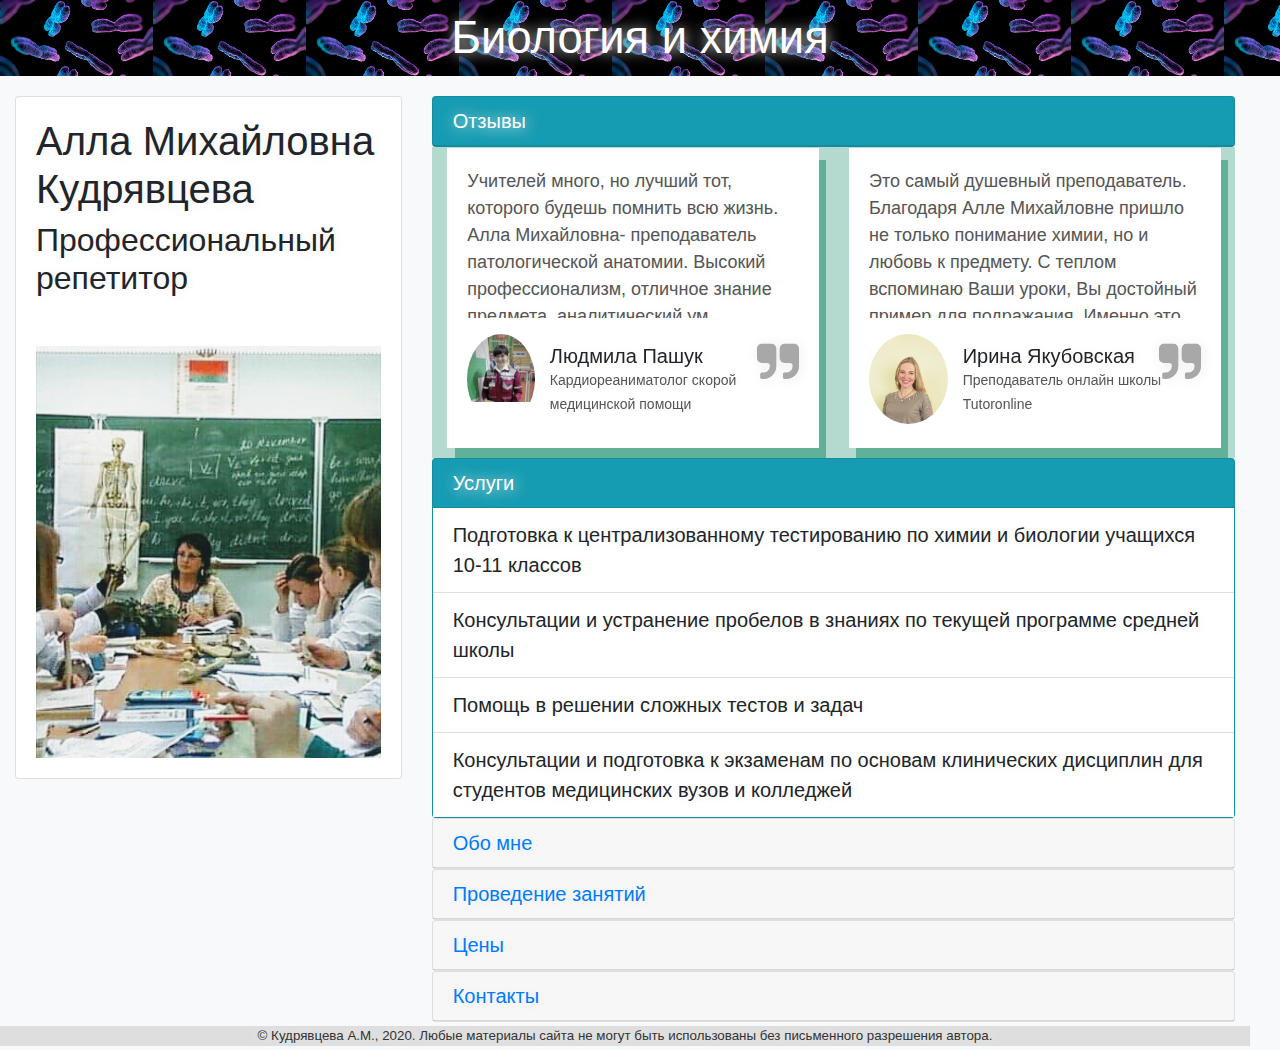
==== index.html @ 223e8e7f "New picture" ====
<!doctype html>
<html lang="en">

<head>
  <title>Репетитор по биологии и химии</title>

  <!-- Required meta tags -->
  <meta charset="utf-8">
  <meta name="viewport" content="width=device-width, initial-scale=1, shrink-to-fit=no">
  <meta name="keywords" content="репетитор, химия, биология, минск, урок, тестирование, ЦТ">
  <meta name='wmail-verification' content='88fa622e5f2f18403c6ad124166ec8f8' />
  <meta name="description" content="Профессиональный репетитор по химии и биологии. Подготовка к ЦТ. " />

  <!-- Bootstrap CSS -->
  <link rel="stylesheet" href="Bootstrap/css/bootstrap.min.css">
  <link rel="stylesheet" href="main.css">

  <link rel="icon" type="image/png" href="favicon.png" />
  <link href="https://stackpath.bootstrapcdn.com/font-awesome/4.7.0/css/font-awesome.min.css" 
    rel="stylesheet" integrity="sha384-wvfXpqpZZVQGK6TAh5PVlGOfQNHSoD2xbE+QkPxCAFlNEevoEH3Sl0sibVcOQVnN" crossorigin="anonymous">

  <link rel="stylesheet" href="owlcarousel/owl.carousel.min.css">
  <link rel="stylesheet" href="owlcarousel/owl.theme.default.min.css">

  <script src="jquery-3.4.1.min.js" type="text/javascript"></script>
  <script type="text/javascript" src="owlcarousel/owl.carousel.min.js"></script>
  <script src="popper.min.js"></script>
  <script src="Bootstrap/js/bootstrap.min.js"></script>
</head>

<body class="bg-light">
  <div class="container-fluid bg-primary top">
    <div class="text-white">Биология и химия</div>
  </div>
  <div class="container-fluid page-header row">
    <div class="left-panel col-md-4">
      <div class="card">
        <div class="card-body">
          <h1 class="fio">Алла Михайловна Кудрявцева</h1>
          <h2 class="profession">Профессиональный репетитор</h2>
        </div>
        <div class="center-panel justify-content-center">
          <img src="al2.jpg" />
        </div>
      </div>
    </div>

    <div class="right-panel col-md-8">
      <div class="container-fluid" id="references">
        <div class="card bg-info">
          <div class="card-header" role="tab" id="headingReferences">
            <h5 class="mb-0"><span class="text-white">Отзывы</span></h5>
          </div>  
        </div>

        <div id="testimonial-slider" class="owl-carousel">
          <div class="testimonial">
              <p class="description">
                  Учителей много, но лучший тот, которого будешь помнить всю жизнь. 
                  Алла Михайловна- преподаватель патологической анатомии.
                  Высокий профессионализм, отличное знание предмета, аналитический ум, педагогический такт - 
                  это лишь немногие качества, за которые любят и уважают Аллу Михайловну все студенты.
                  Это человек, который помог нам определить цену знаниям и умениям, передала свои принципы и идеалы, 
                  свой вкус. Такие вещи могут быть восприняты от человека, которого уважаешь, за которым готов тянуться, 
                  до которого расти и расти, чья похвала для тебя - высшая награда.
              </p>
              <div class="testimonial-content">
                  <div class="pic">
                      <img src="refs/l_pashuk2.jpg" alt="Людмила Пашук">
                  </div>
                  <div class="content">
                      <h4 class="name">Людмила Пашук</h4>
                      <div class="post">Кардиореаниматолог скорой медицинской помощи</div>
                  </div>
              </div>
          </div>
      
          <div class="testimonial">
              <p class="description">
                  Это самый душевный преподаватель. Благодаря Алле Михайловне пришло не только понимание химии,  
                  но и любовь к предмету. С теплом вспоминаю Ваши уроки, Вы достойный пример для подражания. 
                  Именно это повлияло на мой жизненный путь, пошла по вашим стопам на биофак БГУ,  
                  получила прекрасную специальность и сейчас преподаю биологию деткам из разных стран.
              </p>
              <div class="testimonial-content">
                  <div class="pic">
                      <img src="refs/michalevich.jpg" alt="Ирина Якубовская">
                  </div>
                  <div class="content">
                      <h4 class="name">Ирина Якубовская</h4>
                      <div class="post">Преподаватель онлайн школы Tutoronline</div>
                  </div>
              </div>
          </div>
      
          <div class="testimonial">
              <p class="description">
                  Я очень довольна занятиями! Алла Михайловна – человек, 
                  который найдёт подход к любому ученику, заставит работать память и логику, 
                  найдёт все пробелы и поможет их заполнить. От занятий совсем не устаёшь: 
                  информация воспринимается и усваивается очень легко, ведь объясняется доступно и интересно. 
                  На каждое занятие идёшь с удовольствием, а не с мыслями вроде "опять зубрить…", что очень важно.
              </p>
              <div class="testimonial-content">
                  <div class="pic">
                      <img src="refs/ITalanova_cr2.jpg" alt="Ирина Таланова">
                  </div>
                  <div class="content">
                      <h4 class="name">Ирина Таланова</h4>
                      <div class="post">Студентка 2 курса БГМУ</div>
                  </div>
              </div>
          </div>
      
          <div class="testimonial">
              <p class="description">
                  Занятия с Аллой Михайловной помогли мне систематизировать знания, 
                  что, безусловно, важно перед тестированием. 
                  Нетрадиционный подход к занятиям и умение Аллы Михайловны заинтересовать, 
                  мотивировали меня расширять свои знания в области биологии, 
                  что помогает мне и сегодня в медицинском университете.
              </p>
              <div class="testimonial-content">
                  <div class="pic">
                      <img src="refs/masha-1.jpg" alt="Мария Семашко">
                  </div>
                  <div class="content">
                      <h4 class="name">Мария Семашко</h4>
                      <div class="post">Cтудентка ГрГМУ</div>
                  </div>
              </div>
          </div>
      
          <div class="testimonial">
              <p class="description">
                  Очень благодарна, что Вы научили меня не только зубрить, 
                  но и понимать, представлять весь материал. Приходила на уроки с удовольствием. Всем советую!
              </p>
              <div class="testimonial-content">
                  <div class="pic">
                      <img src="refs/lera2.jpg" alt="Валерия Тышкевич">
                  </div>
                  <div class="content">
                      <h4 class="name">Валерия Тышкевич</h4>
                      <div class="post">Cтудентка МГЭУ им. А.Д.Сахарова</div>
                  </div>
              </div>
          </div>
          <div class="testimonial">
              <p class="description">
                  Алла Михайловна помогает не только структурировать знания, но и фундаментально всё понимать, 
                  отчего становится интересно и легко. Это профессионал, достойный уважения и восхищения.
              </p>
              <div class="testimonial-content">
                  <div class="pic">
                      <img src="refs/ISidorevich.jpg" alt="Ирина Сидоревич">
                  </div>
                  <div class="content">
                      <h4 class="name">Ирина Сидоревич</h4>
                      <div class="post">Cотрудник РНПЦ ОМР им. Н.Н. Александрова</div>
                  </div>
              </div>
          </div>
                  
          <div class="testimonial">
              <p class="description">
                  Занятия с Аллой Михайловной проходили в спокойной дружеской атмосфере, 
                  сложный объёмный материал преподавался легко, без лишних слов, без напряжения. 
                  Полученные знания и навыки по анатомии и физиологии мне очень помогают в университете. Спасибо!
              </p>
              <div class="testimonial-content">
                  <div class="pic">
                      <img src="refs/LKaydash2.jpg" alt="Людмила Кайдаш">
                  </div>
                  <div class="content">
                      <h4 class="name">Людмила Кайдаш</h4>
                      <div class="post">Cтудентка 5 курса БГМУ</div>
                  </div>
              </div>
          </div>
      
          <div class="testimonial">
              <p class="description">
                  Алла Михайловна - мой преподаватель анатомии и физиологии. 
                  Вспоминаю её занятия с большой благодарностью. 
                  Своим профессионализмом и добротой она увлекала нас дисциплиной, 
                  отчего училось интересно и легко!
              </p>
              <div class="testimonial-content">
                  <div class="pic">
                      <img src="refs/anton3_cr.jpg" alt="Антон Лемеш">
                  </div>
                  <div class="content">
                      <h4 class="name">Антон Лемеш</h4>
                      <div class="post">Врач скорой помощи. Победитель конкурса "Cтудент года 2018" (ГрГМУ)</div>
                  </div>
              </div>
          </div>
      </div>
      
      </div>

      <div class="container-fluid info">
        <div class="container-fluid about col-md-12">
          <div id="accordion" role="tablist" aria-multiselectable="true">
            <div class="card bg-info">
              <div class="card-header" role="tab" id="headingServ">
                <h5 class="mb-0">
                  <a class="text-white" data-toggle="collapse" data-parent="#accordion" href="#collapseServ" aria-expanded="true"
                    aria-controls="collapseServ">Услуги</a>
                </h5>
              </div>
              <div class="card-block">
                <ul class="list-group list-group-flush">
                  <li class="list-group-item">Подготовка к централизованному тестированию по химии и биологии учащихся 10-11 классов</li>
                  <li class="list-group-item">Консультации и устранение пробелов в знаниях по текущей программе средней школы</li>
                  <li class="list-group-item">Помощь в решении сложных тестов и задач</li>
                  <li class="list-group-item">Консультации и подготовка к экзаменам по основам клинических дисциплин для студентов медицинских вузов
                    и колледжей</li>
                </ul>
              </div>
            </div>

            <div class="card">
              <div class="card-header" role="tab" id="headingAbout">
                <h5 class="mb-0">
                  <a data-toggle="collapse" data-parent="#accordion" href="#collapseAbout" aria-expanded="false" aria-controls="collapseAbout">Обо мне</a>
                </h5>
              </div>

              <div id="collapseAbout" class="collapse" role="tabpanel" aria-labelledby="headingAbout">
                <div class="card-block">
                  <ul class="list-group list-group-flush">
                    <li class="list-group-item">Высшее образование - Биологический Факультет Белорусского Государственного Университета</li>
                    <li class="list-group-item">23 года работы учителем химии и биологии в средней школе, 4 года - преподавателем анатомии, физиологии
                      в медицинском колледже (БГМК), 3 года - научным сотрудником в высшей школе (ИСЗ)</li>
                    <li class="list-group-item">Обучение проводится по собственной методике, позволяющей эффективно усваивать новый материал, а также
                      упорядочить имеющиеся знания</li>
                  </ul>
                </div>
              </div>
            </div>

            <div class="card">
              <div class="card-header" role="tab" id="headingLesson">
                <h5 class="mb-0">
                  <a class="collapsed" data-toggle="collapse" data-parent="#accordion" href="#collapseLesson" aria-expanded="false"
                    aria-controls="collapseLesson">Проведение занятий</a>
                </h5>
              </div>
              <div id="collapseLesson" class="collapse" role="tabpanel" aria-labelledby="headingLesson">
                <div class="card-block">
                  <ul class="list-group list-group-flush">
                    <li class="list-group-item">Занятия проводятся индивидуально: обычный курс - 1 раз в неделю, интенсивный курс - 2 раза в неделю</li>
                    <li class="list-group-item">Длительность занятия: 1,5 часа (90 минут)</li>
                    <li class="list-group-item">Однократное тестовое занятие: 30 минут</li>
                    <li class="list-group-item">Время и даты проведения занятий согласовываются заранее и могут быть выбраны в интервале: понедельник-суббота с 8:00 до 20:00</li>
                    <li class="list-group-item">Место проведения: 
                        <ul>
                            <li>на дому у преподавателя - г. Минск, микрорайон Зелёный луг</li>
                            <li>удаленно по Интернету (Skype)</li>
                            <li>в особых случаях, по договоренности, возможен выезд к учащемуся</li>
                        </ul>
                    </li>
                  </ul>
                </div>
              </div>
            </div>
            <div class="card">
              <div class="card-header" role="tab" id="headingPrice">
                <h5 class="mb-0">
                  <a class="collapsed" data-toggle="collapse" data-parent="#accordion" href="#collapsePrice" aria-expanded="false"
                    aria-controls="collapsePrice">Цены</a>
                </h5>
              </div>
              <div id="collapsePrice" class="collapse" role="tabpanel" aria-labelledby="headingPrice">
                <div class="card-block">
                  <ul class="list-group list-group-flush">
                    <li class="list-group-item">Цена договорная. Ориентировочно от 25 рублей за академический час (45 мин)</li>
                  </ul>
                </div>
              </div>
            </div>
            <div class="card">
              <div class="card-header" role="tab" id="headingContacts">
                <h5 class="mb-0">
                  <a class="collapsed" data-toggle="collapse" data-parent="#accordion" href="#collapseContacts" aria-expanded="false"
                    aria-controls="collapseContacts">Контакты</a>
                </h5>
              </div>
              <div id="collapseContacts" class="collapse" role="tabpanel" aria-labelledby="headingContacts">
                <div class="card-block">
                  <ul class="list-group list-group-flush">
                    <li class="list-group-item cont">
                      <div class="cont-img">
                        <img src="a1.jpg">
                      </div>
                      <a href="tel:+375296297833">+375-29-629-7833</a>
                    </li>
                    <li class="list-group-item cont">
                      <div class="cont-img">
                        <img src="viber.png" style="height: 40px">
                      </div>
                      <a href="viber://chat?number=+375296297833">+375-29-629-7833</a>
                    </li>
                    <li class="list-group-item cont">
                        <div class="cont-img skype-img" style="width: 30px; height: 30px;">
                        </div>
                        <a href="skype:live:alinakdr_1?chat" style="padding-left: 8px;">А.Кудрявцева</a>
                    </li>
                    <li class="list-group-item cont">
                      <div class="cont-img">
                        <img src="email-icon.png" style="height: 40px;">
                      </div>
                      <a href="mailto:allkdr@mail.com">allkdr@mail.ru</a>
                    </li>
                    <li class="list-group-item">
                      <span>Адрес: г. Минск, ул. Кольцова, д.8</span>
                      <span>На карте:</span>
                      <script type="text/javascript" charset="utf-8" async src="https://api-maps.yandex.ru/services/constructor/1.0/js/?um=constructor%3Adcb602e6e916939392a2f1975d24df3c4c1c14539e42af1b62e23301c0380057&amp;width=100%25&amp;height=450&amp;lang=ru_RU&amp;scroll=true"></script> </ul>
                </div>
              </div>
            </div>
          </div>
        </div>
      </div>
    </div>

    <div class="container-fluid bottom copyright">
      <div class="copyright-text">
        © Кудрявцева А.М., 2020. Любые материалы сайта не могут быть использованы без письменного разрешения автора.
      </div>
    </div>

    <script>
      //var content = (document.querySelector('link[rel="import"]').import).querySelector('#testimonial-slider');
      //var appPoint = document.querySelector('#references').appendChild(content.cloneNode(true));
    </script>

    <script type="text/javascript">
      $(document).ready(function () {
        $("#testimonial-slider").owlCarousel({
          dots: false,
          loop: true,
          responsiveClass: true,
          responsive: {
            0: {
              items: 1,
              nav: false
            },
            600: {
              items: 2,
              nav: false
            }
          },
          autoplay: true,
          autoplaySpeed: 1000,
          autoplayHoverPause: true
        });
      });
    </script>

</body>

</html>
---- main.css ----
@import url(futuris-cyrillic.ttf);

body{
    font-size: 20px;    
    font-family: 'Futuris Cyrillic', arial;
    text-shadow: 1px 1px 14px #eeeeee;
}

.top {
    font-size: 34pt;
    padding-top: 4px;
    padding-bottom: 4px;
    text-align: center;
    background: url(himBgr.jpg);
    background-repeat: repeat-x;
    background-size: contain;
}

.info{
    padding-left: 0;
    padding-right: 0;
}

.page-header{
    padding-top: 20px;
}
.right-panel{
    font-size: 20px;
    padding-right: 0;
    padding-left: 0;
}

.center-panel img {
    padding: 20px;
    width: 100%;
}

.right-panel .phone {
    height: 90px;    
}
.right-panel .phone img {
    height: 100%;
}

.copyright {
    padding: 4px 0;
}

.copyright-text {
    padding: 0;
    font-size: 10pt;
    background: #dedede;
    color: #333333;
    text-align: center;
}

.list-group-item.cont {
    display: inline-flex;
}

.list-group-item.cont .cont-img {
    width: auto;
    padding-right: 10px;
}

.list-group-item.cont .cont-img > img {
    width: auto;
    height: 30px;
}

.list-group-item.cont .cont-img > a {
    align-self: center;
}

#headingReferences h5 {
    color: #007bff;
}

#testimonial-slider{
    background-color: rgba(12, 138, 98, 0.287);
    border-top: solid 1px transparent;
}
.testimonial{
    background: #fff;
    padding: 20px;
    margin: 0 15px 10px 15px;
    position: relative;
    height: 300px;
}
.testimonial:before{
    content: "";
    width: 100%;
    height: 100%;
    background: #0d8a63;
    position: absolute;
    top: 4%;
    left: 2%;
    opacity: 0.5;
    z-index: -1;
}
.testimonial .title{
    font-size: 20px;
    font-weight: 500;
    color: #333;
    text-transform: uppercase;
    margin-top: 0;
}
.testimonial .description{
    font-size: 18px;
    color: #555;
    overflow: auto;
    height: 150px;
}
.testimonial .testimonial-content{
    position: relative;
    height: 140px;
    display: flex;
}
.testimonial .testimonial-content:after{
    content: "\f10e";
    font-family: 'FontAwesome';
    position: absolute;
    top: -5px;
    right: 0;
    font-size: 45px;
    color: #a8a8a8;
}
.testimonial .pic{
    display: inline-block;
    width: 90px;
    height: 90px;
    border-radius: 50%;
    margin-right: 15px;
    overflow: hidden;
}
.testimonial .pic img{
    width: 100%;
    height: auto;
}
.testimonial .content{
    display: inline-block;
    margin: 10px 0;
}
.testimonial .name{
    font-size: 20px;
    font-weight: 400;
    margin: 0;
    text-transform: capitalize;
}
.testimonial .post{
    font-size: 14px;
    color: #555;
    line-height: 24px;
}
.owl-theme .owl-controls{
    margin-top: 20px;
}
.owl-theme .owl-controls .owl-page span{
    background: #0d8a63;
}
/*media only screen and (max-width: 479px*/
@media only screen and (max-width: 800px){
    .page-header{
        padding-right: 0;
    }
    .left-panel{
        padding-right: 0;
    }
    .fio{
        word-wrap: normal;
    }
    .profession{
        word-wrap: normal;
    }
    .testimonial .testimonial-content:after{
        content: "";
    }

    .testimonial .description{
        font-size: 14px;
    }    

    .testimonial-content {
        display: flex;
    }
    .testimonial-content .pic {
        flex : 0 0 auto;
    }
    .testimonial-content .post {
        font-size: 12px;
    }    
}
/* iPhone */
@media only screen and (max-width: 400px){
    .profession{
        font-size: 1.6rem;
    }

    .list-group-item.cont:nth-child(2) img{
        height: 30px !important;
    }

    .list-group-item.cont:nth-child(2) a { 
        white-space: nowrap;
    }
}


.skype-img{
    background: no-repeat url(skype-icon.svg);
    background-size: 30px 30px;
}
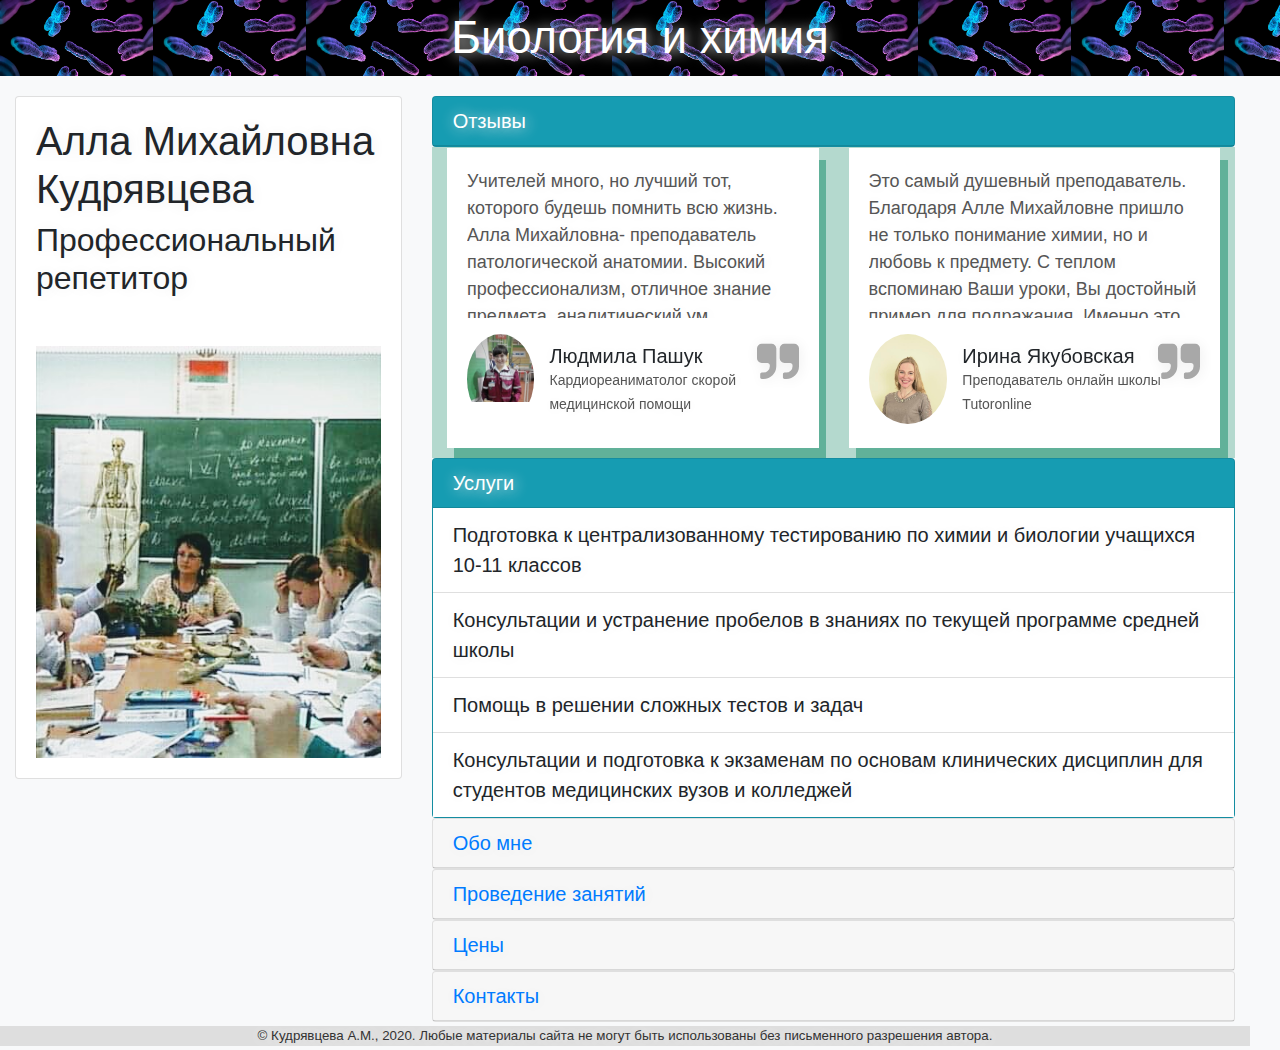
==== commit 1bca99d0: "add Bulygo" ====
--- a/index.html
+++ b/index.html
@@ -195,6 +195,22 @@
                       <div class="post">Врач скорой помощи. Победитель конкурса "Cтудент года 2018" (ГрГМУ)</div>
                   </div>
               </div>
+          </div>
+
+          <div class="testimonial">
+            <p class="description">
+                Занятия у Аллы Михайловны позволили мне интенсивно и логично упаковать все знания и осуществить 
+                свою мечту с поступлением на факультет ветеринарной медицины
+            </p>
+            <div class="testimonial-content">
+                <div class="pic">
+                    <img src="refs/bulygo.jpg" alt="Екатерина Булыго">
+                </div>
+                <div class="content">
+                    <h4 class="name">Екатерина Булыго</h4>
+                    <div class="post">Студент 1го курса Витебская государственной академии ветеринарной медицины</div>
+                </div>
+            </div>
           </div>
       </div>
       
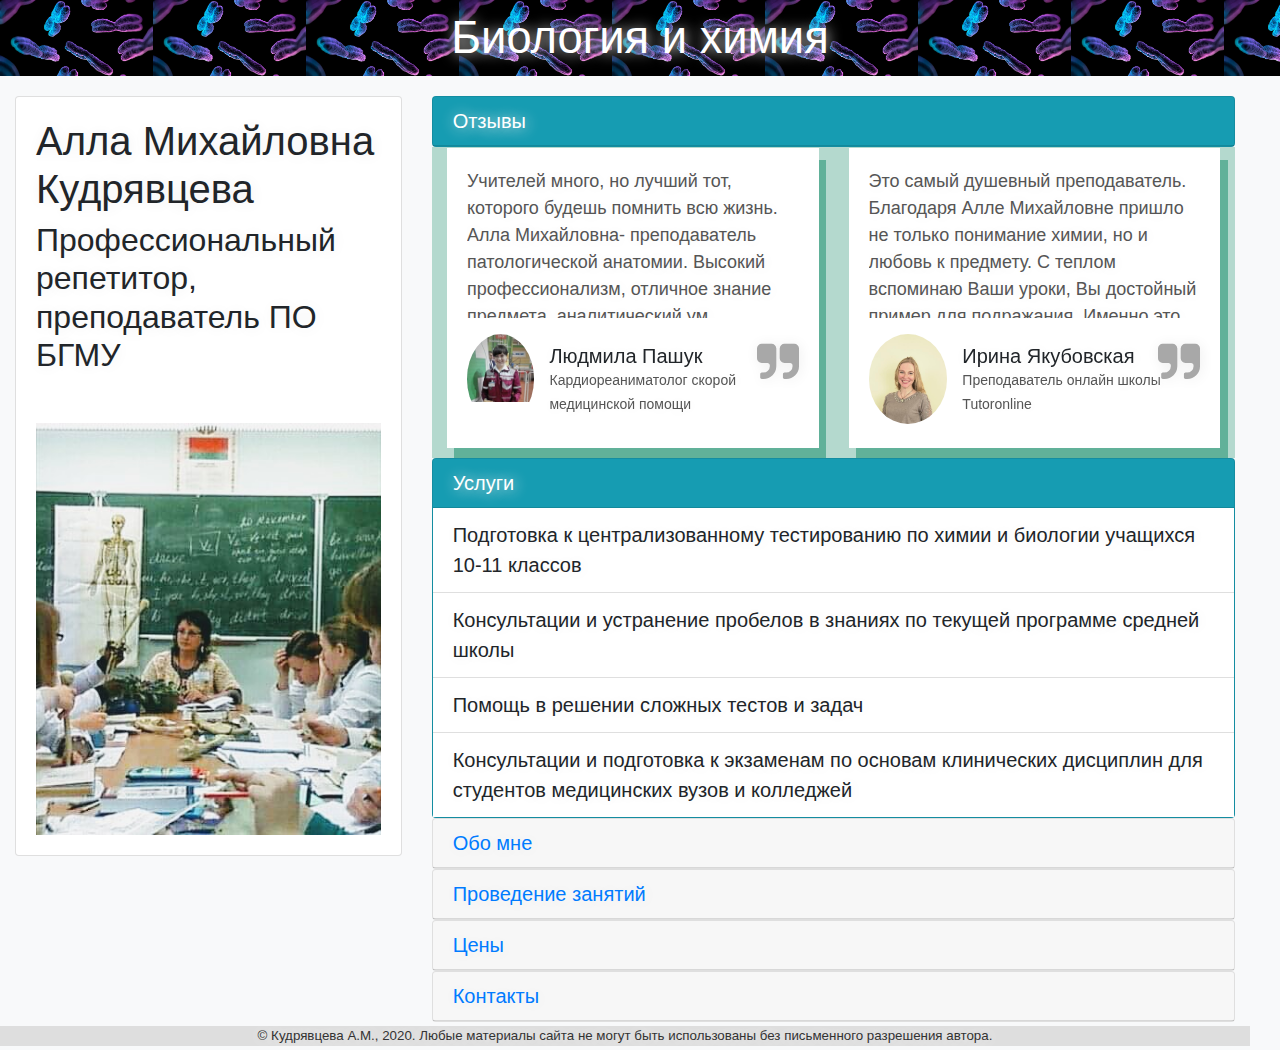
==== commit 6240b003: "преподаватель ПО БГМУ" ====
--- a/index.html
+++ b/index.html
@@ -37,7 +37,7 @@
       <div class="card">
         <div class="card-body">
           <h1 class="fio">Алла Михайловна Кудрявцева</h1>
-          <h2 class="profession">Профессиональный репетитор</h2>
+          <h2 class="profession">Профессиональный репетитор, преподаватель ПО БГМУ</h2>
         </div>
         <div class="center-panel justify-content-center">
           <img src="al2.jpg" />
@@ -208,7 +208,7 @@
                 </div>
                 <div class="content">
                     <h4 class="name">Екатерина Булыго</h4>
-                    <div class="post">Студент 1го курса Витебская государственной академии ветеринарной медицины</div>
+                    <div class="post">Студентка 1го курса Витебской государственной академии ветеринарной медицины</div>
                 </div>
             </div>
           </div>
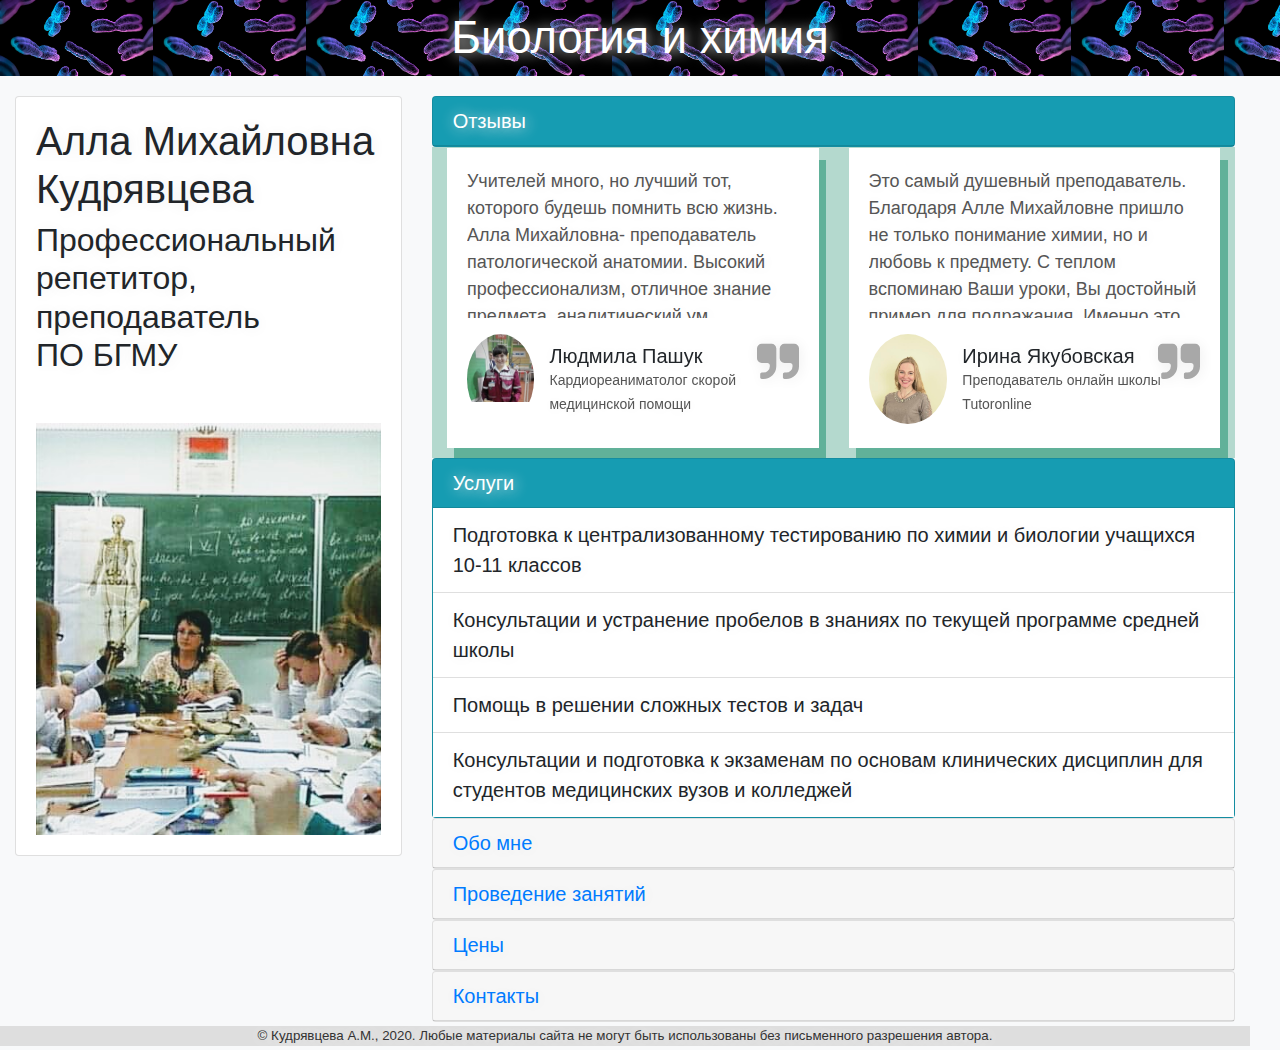
==== commit 551d67b1: "nobr" ====
--- a/index.html
+++ b/index.html
@@ -37,7 +37,7 @@
       <div class="card">
         <div class="card-body">
           <h1 class="fio">Алла Михайловна Кудрявцева</h1>
-          <h2 class="profession">Профессиональный репетитор, преподаватель ПО БГМУ</h2>
+          <h2 class="profession">Профессиональный репетитор, преподаватель <nobr>ПО БГМУ</nobr></h2>
         </div>
         <div class="center-panel justify-content-center">
           <img src="al2.jpg" />
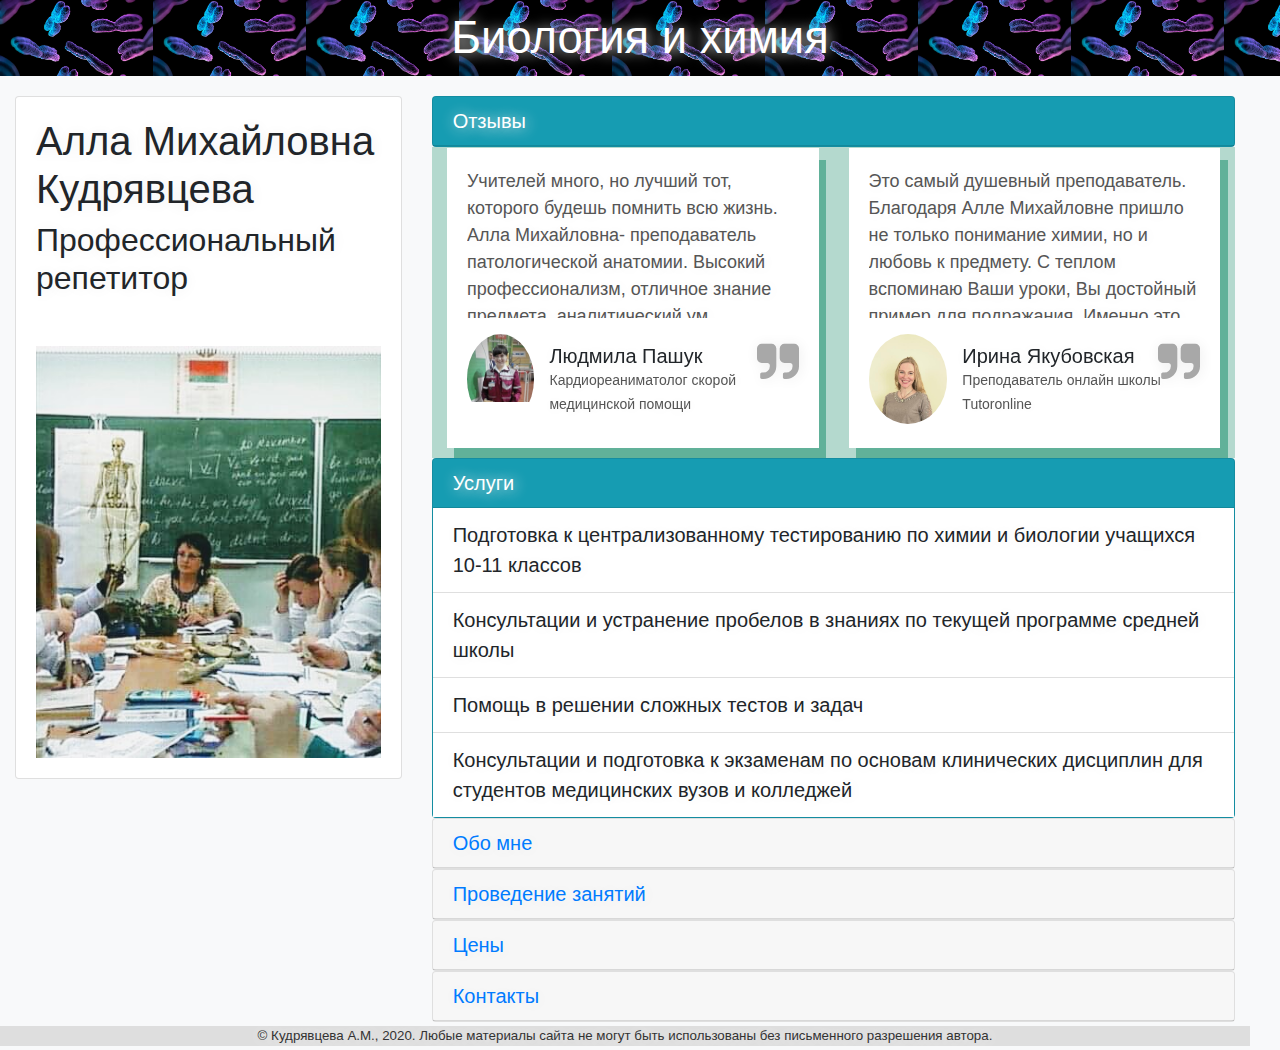
==== commit 6aca1fd2: "main header changes" ====
--- a/index.html
+++ b/index.html
@@ -37,7 +37,7 @@
       <div class="card">
         <div class="card-body">
           <h1 class="fio">Алла Михайловна Кудрявцева</h1>
-          <h2 class="profession">Профессиональный репетитор, преподаватель <nobr>ПО БГМУ</nobr></h2>
+          <h2 class="profession">Профессиональный репетитор</h2>
         </div>
         <div class="center-panel justify-content-center">
           <img src="al2.jpg" />
@@ -249,7 +249,7 @@
                   <ul class="list-group list-group-flush">
                     <li class="list-group-item">Высшее образование - Биологический Факультет Белорусского Государственного Университета</li>
                     <li class="list-group-item">23 года работы учителем химии и биологии в средней школе, 4 года - преподавателем анатомии, физиологии
-                      в медицинском колледже (БГМК), 3 года - научным сотрудником в высшей школе (ИСЗ)</li>
+                      в медицинском колледже (БГМК), 3 года - научным сотрудником в высшей школе (ИСЗ), в настоящее время - старший преподаватель <nobr>ПО БГМУ</nobr></li>
                     <li class="list-group-item">Обучение проводится по собственной методике, позволяющей эффективно усваивать новый материал, а также
                       упорядочить имеющиеся знания</li>
                   </ul>
--- a/main.css
+++ b/main.css
@@ -194,6 +194,7 @@
 @media only screen and (max-width: 400px){
     .profession{
         font-size: 1.6rem;
+        text-align: center;
     }
 
     .list-group-item.cont:nth-child(2) img{
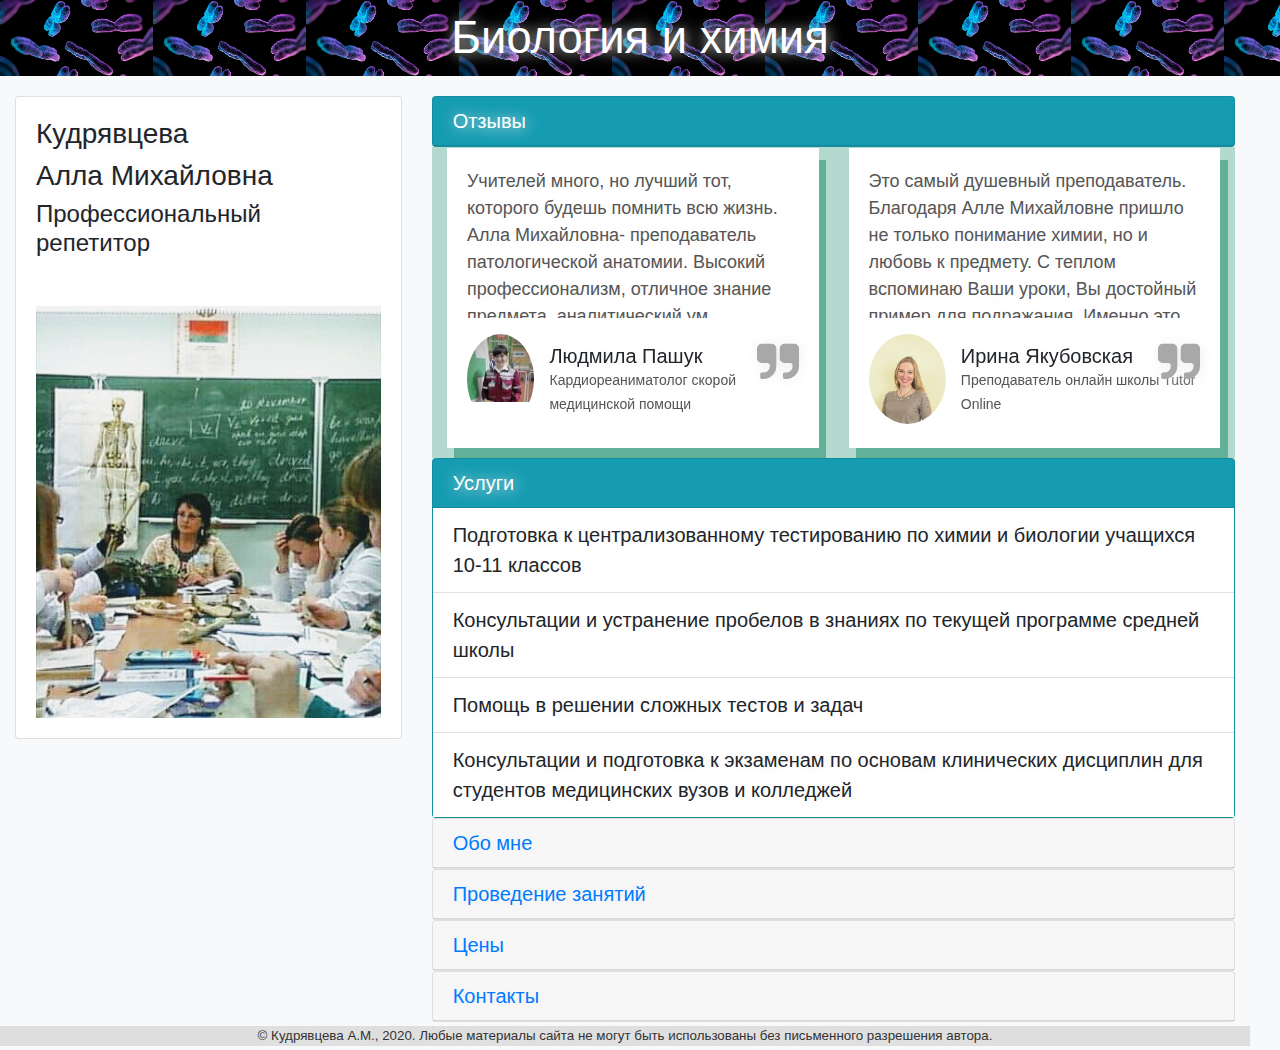
==== commit 7bc01f80: "FIO fixed" ====
--- a/index.html
+++ b/index.html
@@ -36,8 +36,9 @@
     <div class="left-panel col-md-4">
       <div class="card">
         <div class="card-body">
-          <h1 class="fio">Алла Михайловна Кудрявцева</h1>
-          <h2 class="profession">Профессиональный репетитор</h2>
+          <h3 class="fio">Кудрявцева</h3>
+          <h3>Алла Михайловна</h3>
+          <h4 class="profession">Профессиональный репетитор</h4>
         </div>
         <div class="center-panel justify-content-center">
           <img src="al2.jpg" />
@@ -88,7 +89,7 @@
                   </div>
                   <div class="content">
                       <h4 class="name">Ирина Якубовская</h4>
-                      <div class="post">Преподаватель онлайн школы Tutoronline</div>
+                      <div class="post">Преподаватель онлайн школы Tutor Online</div>
                   </div>
               </div>
           </div>
@@ -157,7 +158,7 @@
                   </div>
                   <div class="content">
                       <h4 class="name">Ирина Сидоревич</h4>
-                      <div class="post">Cотрудник РНПЦ ОМР им. Н.Н. Александрова</div>
+                      <div class="post">Cотрудник РНПЦ онкологии им. Н.Н. Александрова</div>
                   </div>
               </div>
           </div>
@@ -249,7 +250,7 @@
                   <ul class="list-group list-group-flush">
                     <li class="list-group-item">Высшее образование - Биологический Факультет Белорусского Государственного Университета</li>
                     <li class="list-group-item">23 года работы учителем химии и биологии в средней школе, 4 года - преподавателем анатомии, физиологии
-                      в медицинском колледже (БГМК), 3 года - научным сотрудником в высшей школе (ИСЗ), в настоящее время - старший преподаватель <nobr>ПО БГМУ</nobr></li>
+                      в медицинском колледже (БГМК), 3 года - научным сотрудником в высшей школе (ИСЗ), в настоящее время - старший преподаватель кафедры биологии БГМУ</nobr></li>
                     <li class="list-group-item">Обучение проводится по собственной методике, позволяющей эффективно усваивать новый материал, а также
                       упорядочить имеющиеся знания</li>
                   </ul>
--- a/main.css
+++ b/main.css
@@ -194,7 +194,6 @@
 @media only screen and (max-width: 400px){
     .profession{
         font-size: 1.6rem;
-        text-align: center;
     }
 
     .list-group-item.cont:nth-child(2) img{
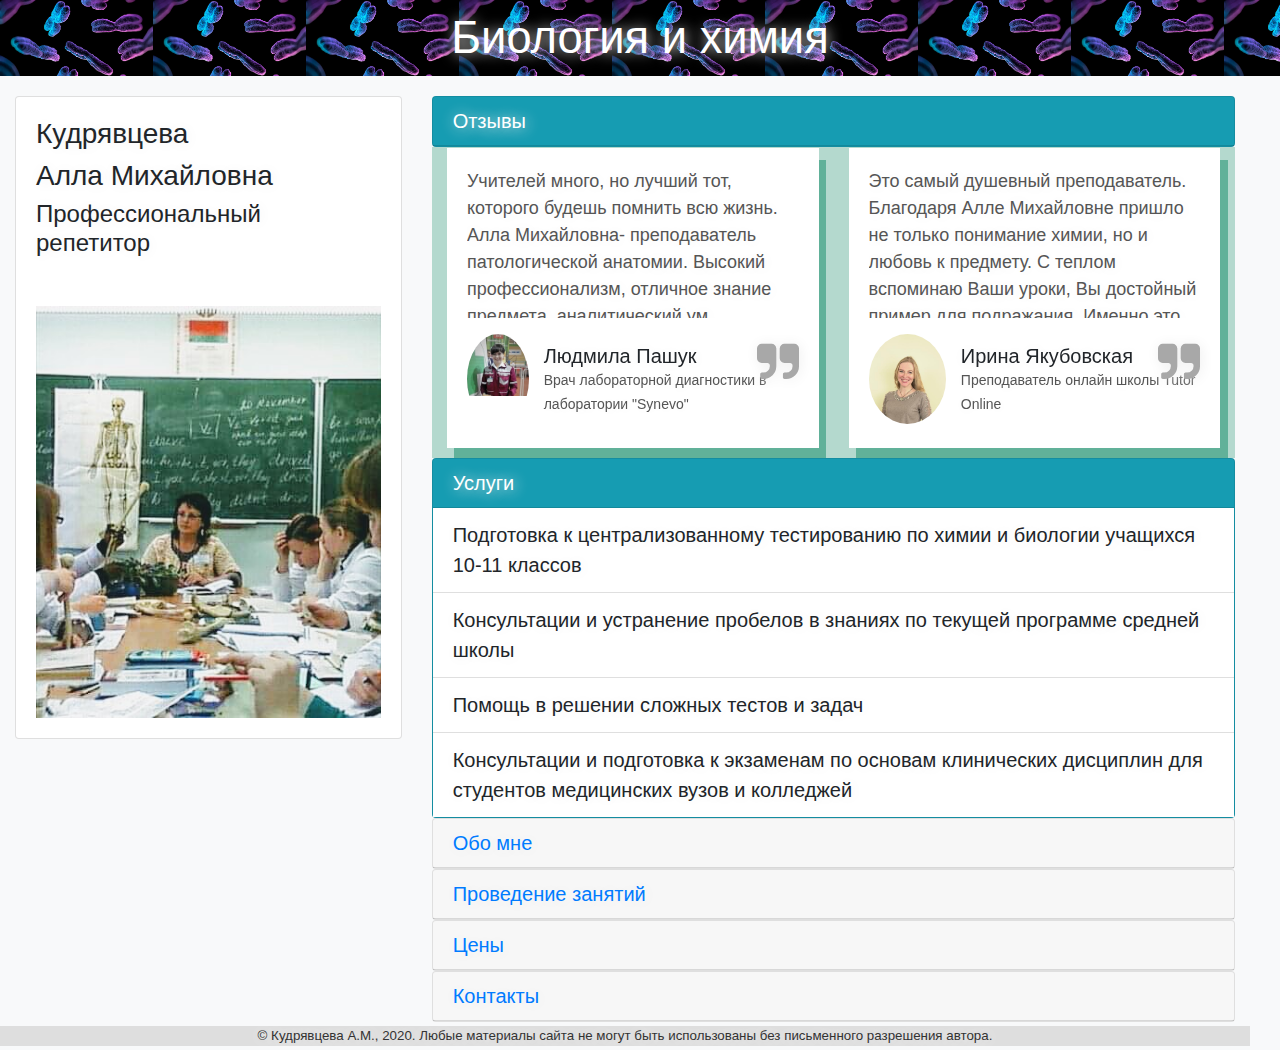
==== commit f637270e: "Пашук" ====
--- a/index.html
+++ b/index.html
@@ -71,7 +71,7 @@
                   </div>
                   <div class="content">
                       <h4 class="name">Людмила Пашук</h4>
-                      <div class="post">Кардиореаниматолог скорой медицинской помощи</div>
+                      <div class="post">Врач лабораторной диагностики в лаборатории "Synevo"</div>
                   </div>
               </div>
           </div>
